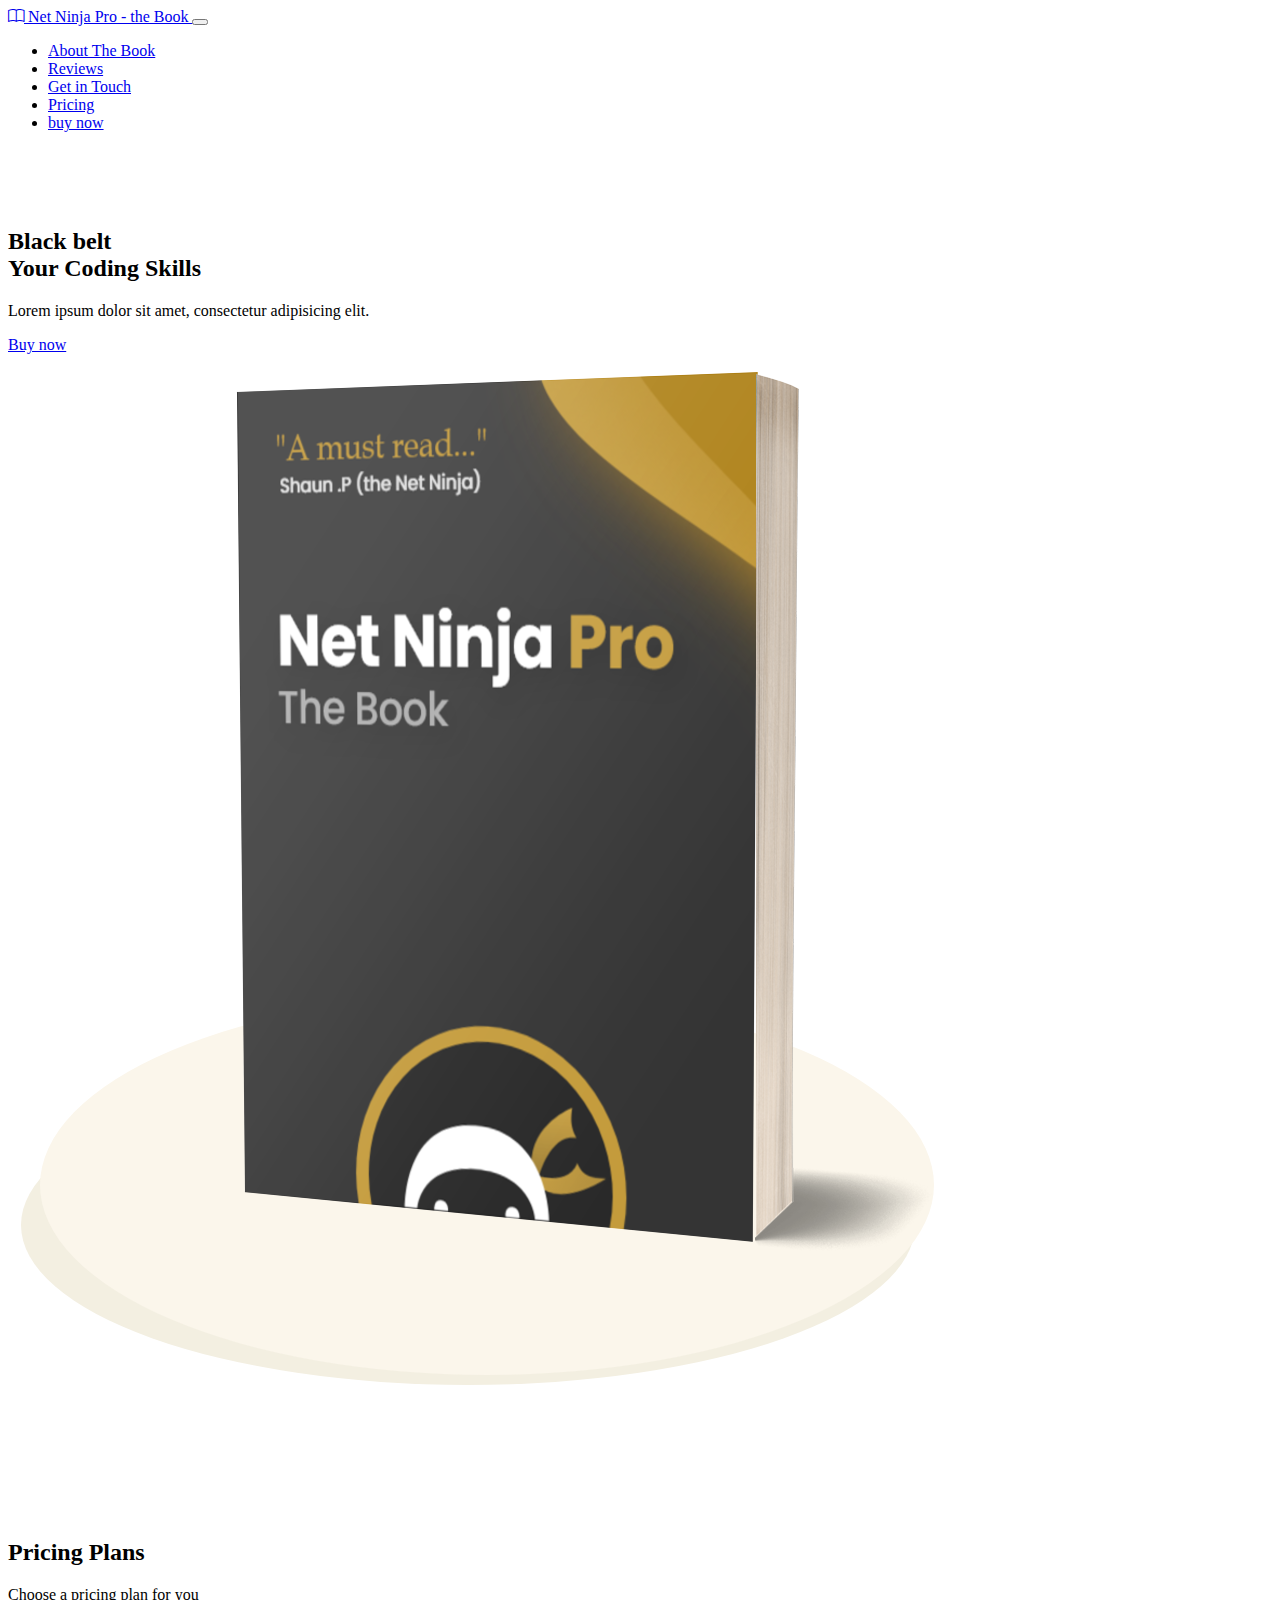
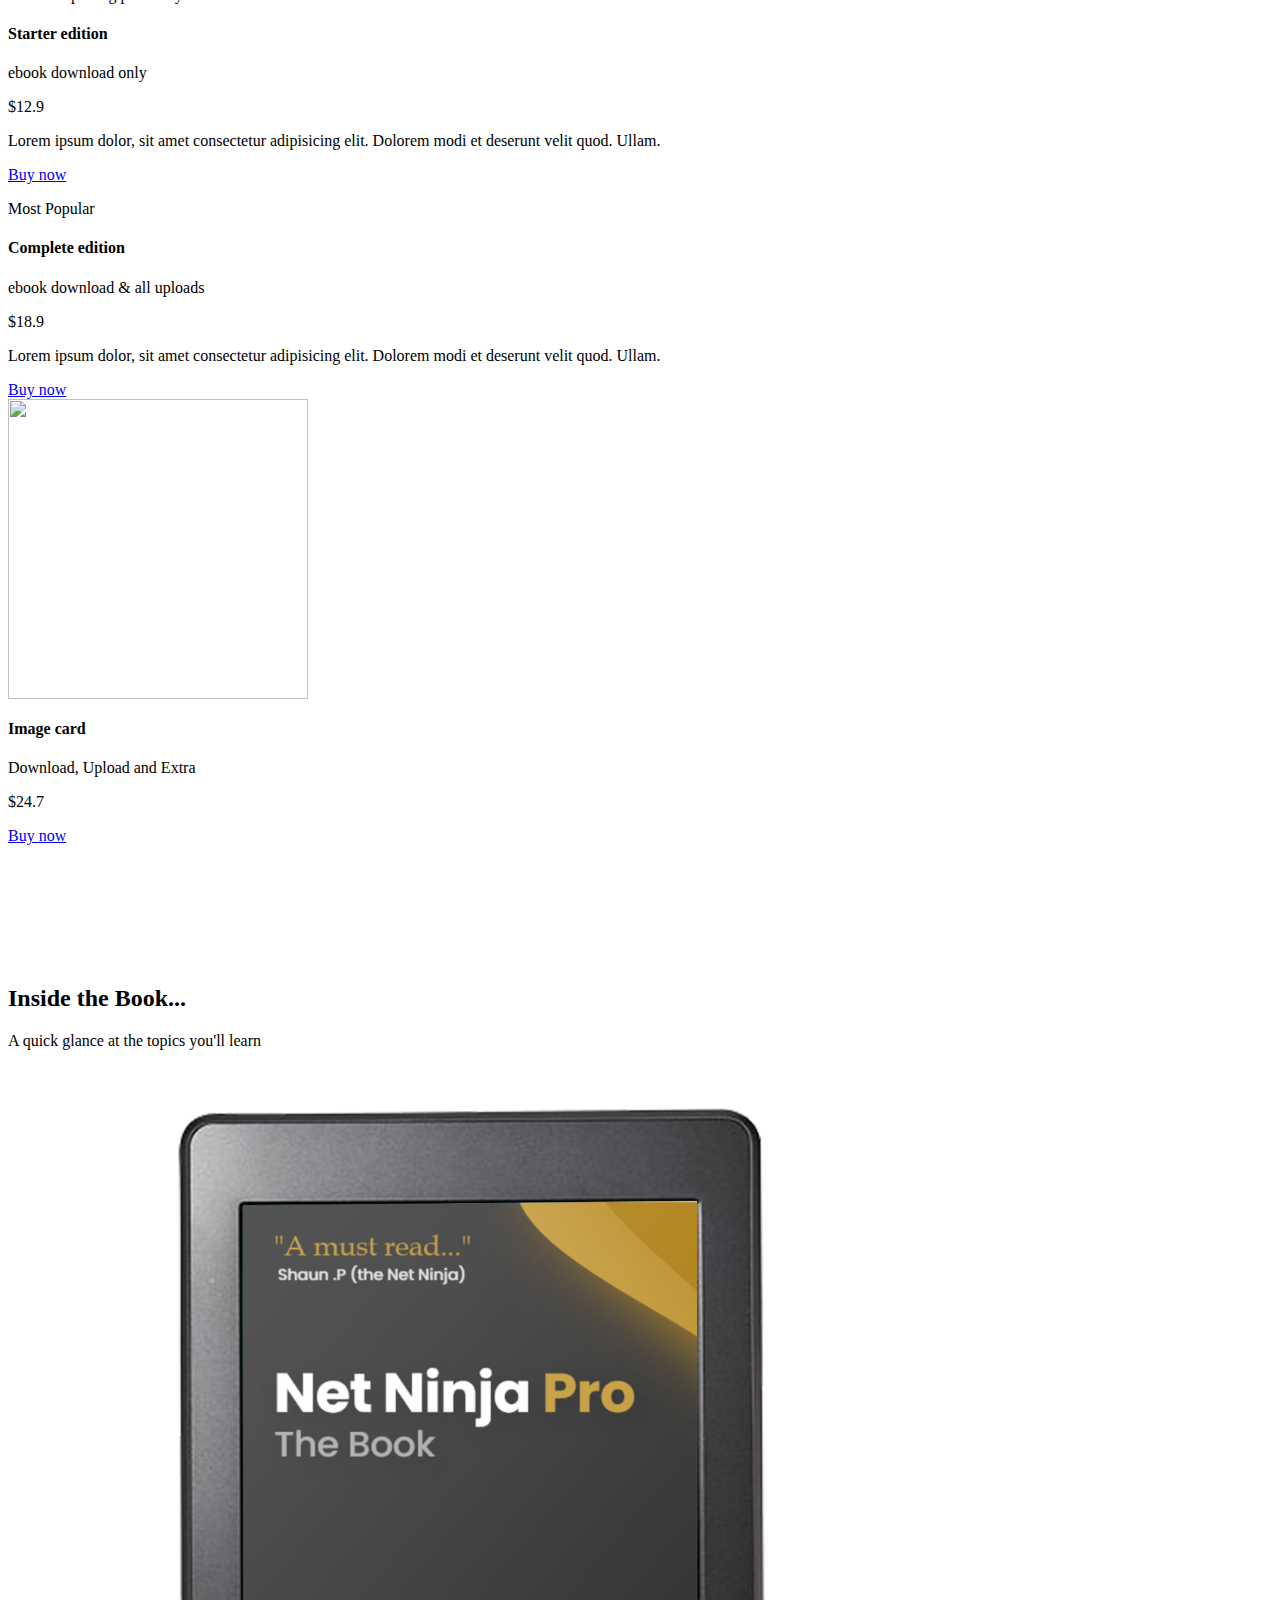
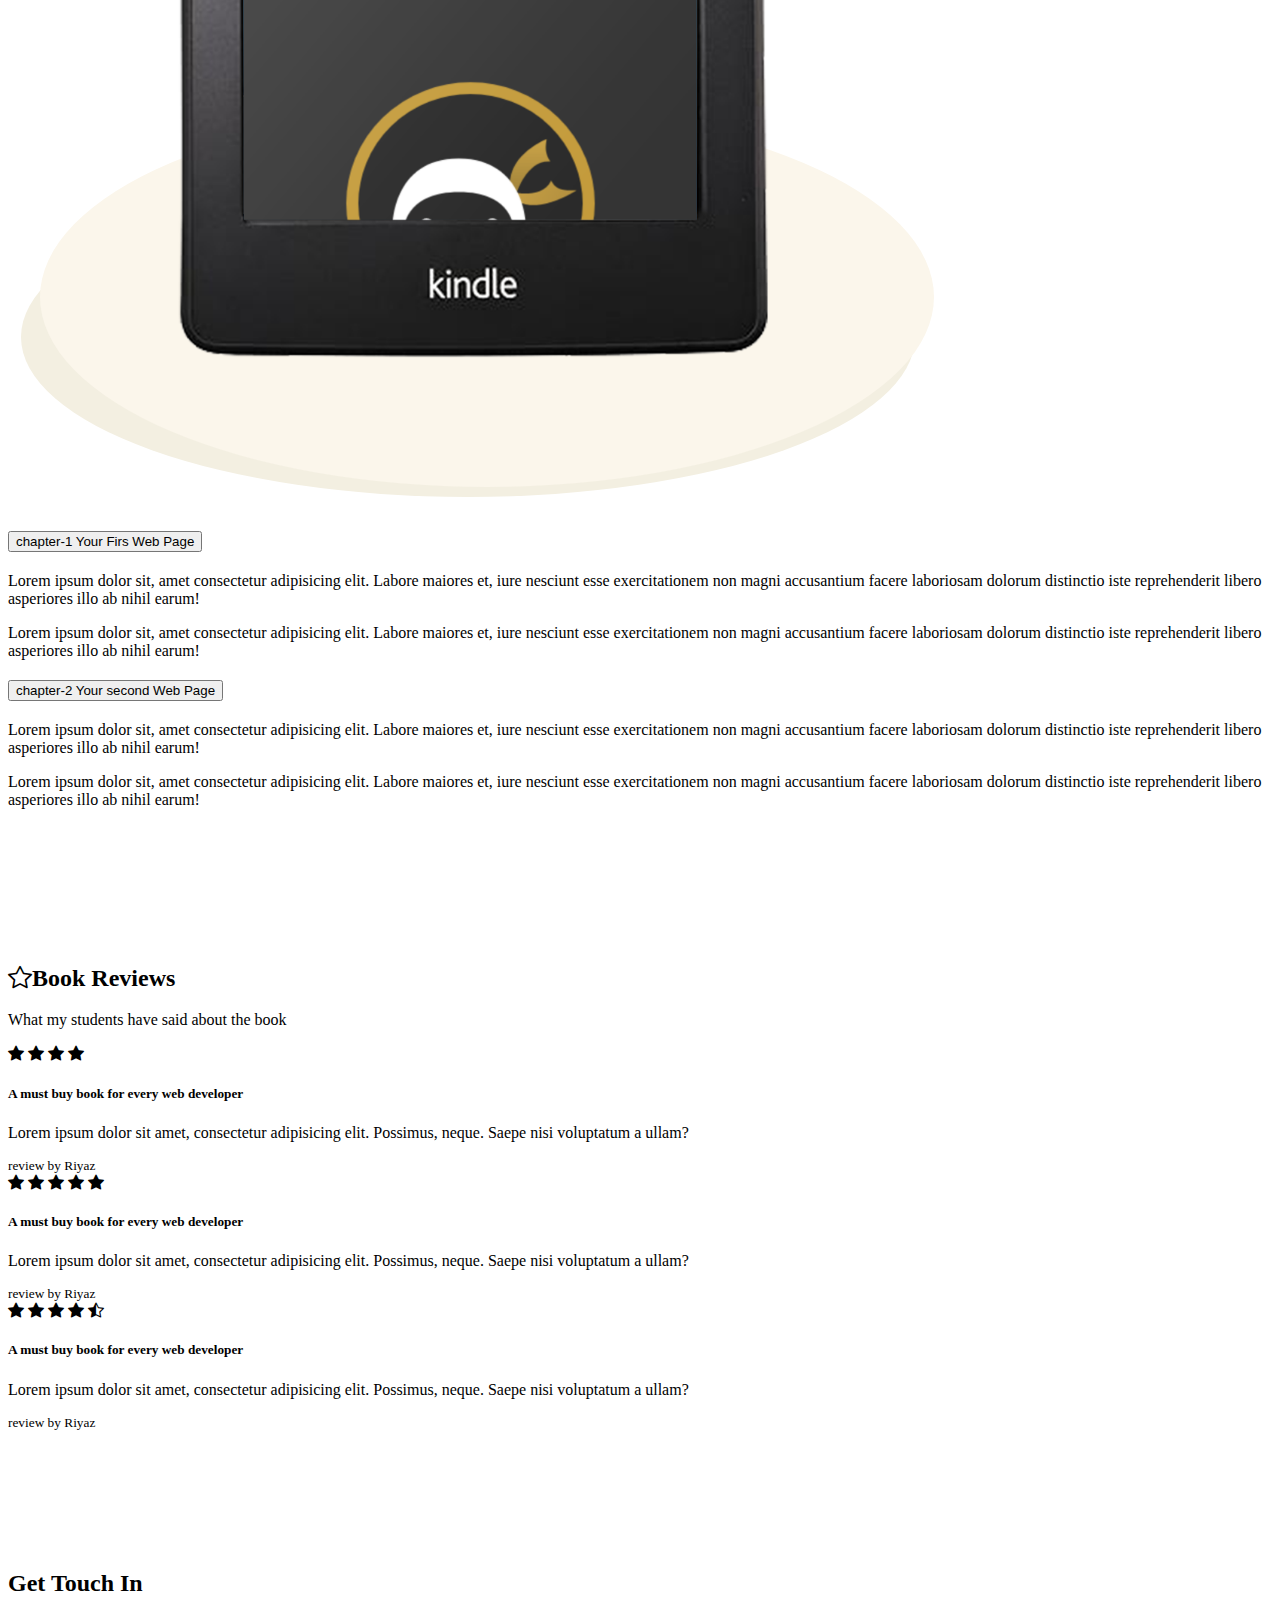
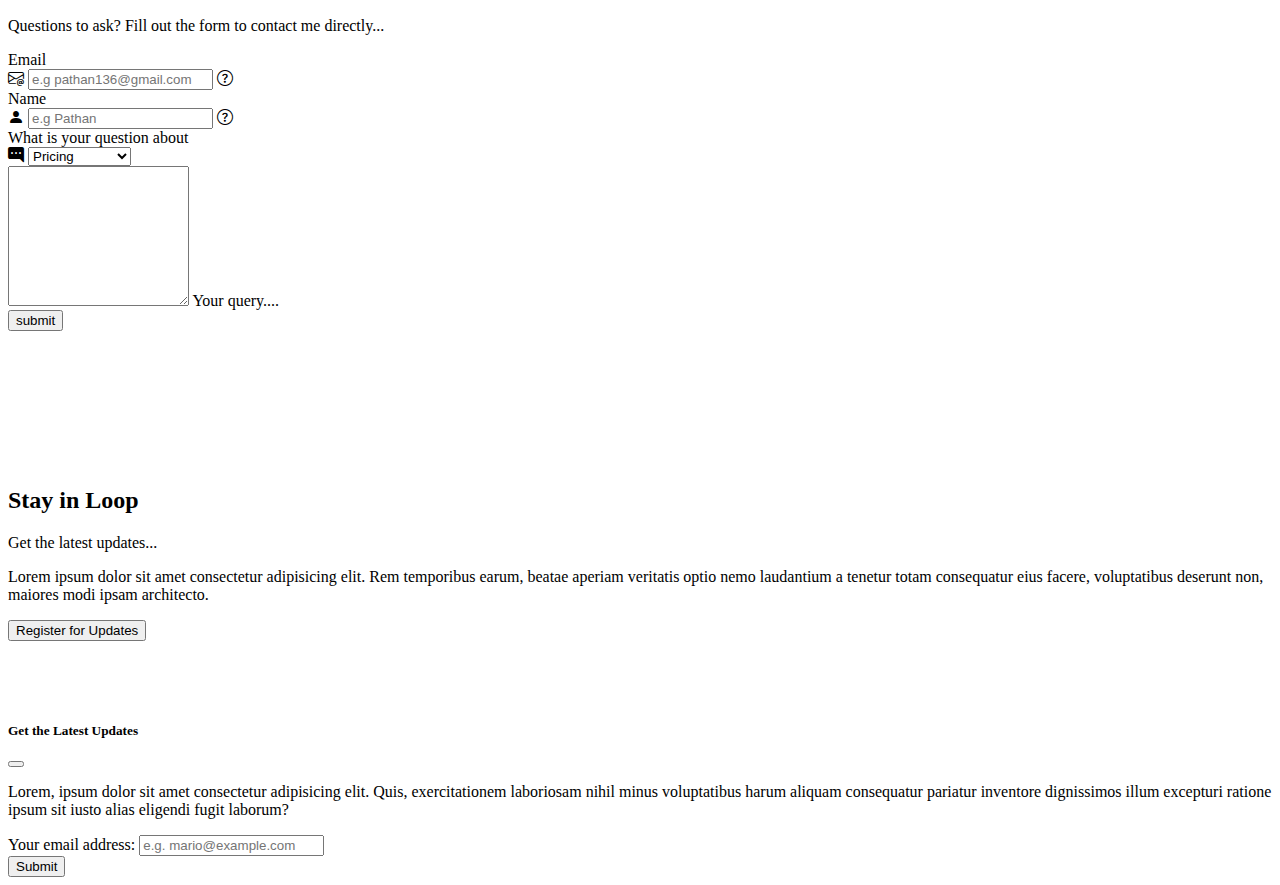
==== index.html @ 3dc1de81 "first commit" ====
<html lang="en">
<head>
    <meta charset="UTF-8">
    <meta name="viewport" content="width=device-width, initial-scale=1.0">
    <title>Net Ninja</title>
    <link href="https://cdn.jsdelivr.net/npm/bootstrap@5.0.2/dist/css/bootstrap.min.css" rel="stylesheet" 
    integrity="sha384-EVSTQN3/azprG1Anm3QDgpJLIm9Nao0Yz1ztcQTwFspd3yD65VohhpuuCOmLASjC" crossorigin="anonymous">
    <link rel="stylesheet" href="https://cdn.jsdelivr.net/npm/bootstrap-icons@1.11.3
    /font/bootstrap-icons.min.css">
    <style>
        section{
            padding: 60px 0;
        }
        .card-img-top {
        width: 300px; /* Set desired width */
        height: 300px; /* Set desired height */
        object-fit: cover; /* Maintain aspect ratio and cover area */
      }
    </style>
</head>
<body>
    
    <!--Nav bar-->
    <nav class="navbar navbar-expand-md navbar-light pb-4">
        <div class="container-lg">
          <!-- navbar brand / title -->
          <a class="navbar-brand" href="#intro">
            <span class="text-secondary fw-bold">
              <i class="bi bi-book"></i>
              Net Ninja Pro - the Book
            </span>
          </a>
          <!-- toggle button for mobile nav -->
          <button class="navbar-toggler" type="button" data-bs-toggle="collapse" 
          data-bs-target="#main-nav" aria-controls="main-nav" aria-expanded="false" aria-label="Toggle navigation">
            <span class="navbar-toggler-icon"></span>
          </button>
    
          <!-- navbar links -->
          <div class="collapse navbar-collapse justify-content-end align-center" id="main-nav">
            <ul class="navbar-nav">
              <li class="nav-item">
                <a class="nav-link" href="#topics">About The Book</a>
              </li>
              <li class="nav-item">
                <a class="nav-link" href="#reviews">Reviews</a>
              </li>
              <li class="nav-item">
                <a class="nav-link" href="#contact">Get in Touch</a>
              </li>
              <li class="nav-item d-md-none">
                <a class="nav-link" href="#pricing">Pricing</a>
              </li>
              <li class="nav-item ms-2 d-none d-md-inline">
                <a class="btn btn-secondary" href="#pricing">buy now</a>
              </li>
              
            </ul>
          </div>
        </div>
      </nav>

    <!--Main image and intro text-->
    <section id = "intro">
        <div class="container-lg">
            <div class="row justify-content-center align-items-center">
                <div class="col-md-5 text-center text-md-start">
                    <h2>
                        <div class="display-2">Black belt</div>
                        <div class="display-5 text-muted">Your Coding Skills</div>
                    </h2>
                    <p class="lead my-4 text-muted">Lorem ipsum dolor sit amet, consectetur adipisicing elit.</p>
                    <a href="#pricing" class="btn btn-lg  btn-outline-primary">Buy now</a>
                </div>
                <div class="col-md-5 text-center d-none d-md-block">
                  <!--tooltips-->
                  <span class="tt" data-bs-placement="bottom" title="Net Ninja Book cover">
                    <img src="/assets/ebook-cover.png" alt="ebook-cover" class="img-fluid">
                  </span>
                </div>
            </div>
        </div>
    </section>

    <!--pricing plans-->
    <section id = "Pricing" class="bg-light">
      <div class="container-lg">
        <div class="text-center">
          <h2>Pricing Plans</h2>
          <p class="lead text-muted">Choose a pricing plan for you</p>
        </div>

        <div class="row align-text-center justify-content-center">
          <div class="col-8 col-lg-4 col-xl-3">
            <div class="card border-0">
              <div class="card-body text-center py-4">
                <h4 class="card-title">Starter edition</h4>
                <p class="lead card-subtitle">ebook download only</p>
                <p class="lead text-primary my-4 display-5">$12.9</p>
                <p class="lead mx-5 card-text d-none d-lg-block">Lorem ipsum dolor, sit amet consectetur adipisicing elit. 
                  Dolorem modi et deserunt velit quod. Ullam.</p>
                <a href="#" class="btn btn-outline-success mt-3">Buy now</a>
              </div>
            </div>
          </div>

          <div class="col-9 col-lg-4">
            <div class="card border-primay border-2">
              <p class="card-header text-primary text-center">Most Popular</p>
              <div class="card-body text-center py-5">
                <h4 class="card-title pt-3">Complete edition</h4>
                <p class="lead card-subtitle">ebook download & all uploads</p>
                <p class="lead text-primary my-4 display-4">$18.9</p>
                <p class="lead mx-5 card-text d-none d-lg-block">Lorem ipsum dolor, sit amet consectetur adipisicing elit. 
                  Dolorem modi et deserunt velit quod. Ullam.</p>
                <a href="#" class="btn btn-outline-success mt-3">Buy now</a>
              </div>
            </div>
          </div>

          <div class="col-8 col-lg-4 col-xl-3">
            <div class="card border-0" style="width: 18rem;">
              <img src="https://rukminim2.flixcart.com/image/850/1000/kngd0nk0/book/r/h/y/indian-economy-for-civil-services-universities-and-other-original-imag24gmktdhnd4y.jpeg?q=90&crop=false" alt="" class="card-img-top">
              <div class="card-body text-center py-4">
                <h4 class="card-title">Image card</h4>
                <p class="lead card-subtitle">Download, Upload and Extra</p>
                <p class="lead text-primary my-4 display-5">$24.7</p>
                <a href="#" class="btn btn-outline-success mt-3">Buy now</a>
              </div>
            </div>
          </div>

        </div>
      </div>
    </section>

    <!--acoordin and glance-->
    <section id="#topics">
      <div class="container-md ">
        <div class="text-center">
          <h2>
            Inside the Book...
          </h2>
          <p class="lead">A quick glance at the topics you'll learn</p>
        </div>

        <div class="row justify-content-around align-items-center my-4 g-5">
          <div class="col-md-4 col-6">
            <img src="/assets/kindle.png" alt="ebook" class="img-fluid">
          </div>

          <div class="col-md-6">
            <!--accordin-->
            <div class="accordion" id="chapters">
              <div class="accordion-item">
                <h2 class="accordion-header" id="heading-1">
                  <button class="accordion-button" type="button" data-bs-toggle="collapse"
                  data-bs-target="#chapter-1" aria-expanded="true" aria-controls="chapter-1">
                  chapter-1 Your Firs Web Page
                  </button>
                </h2>
                <div id="chapter-1" class="accordion-collapse collapse show" aria-labelledby="heading-1"
                data-bs-parent="#chapters">
                    <div class="accordion-body">
                      <p>
                        Lorem ipsum dolor sit, amet consectetur adipisicing elit. 
                        Labore maiores et, iure nesciunt esse exercitationem non magni accusantium facere 
                        laboriosam dolorum distinctio iste reprehenderit libero asperiores illo ab nihil earum!
                      </p>
                      <p>
                        Lorem ipsum dolor sit, amet consectetur adipisicing elit. 
                        Labore maiores et, iure nesciunt esse exercitationem non magni accusantium facere 
                        laboriosam dolorum distinctio iste reprehenderit libero asperiores illo ab nihil earum!
                      </p>
                    </div>
                </div>
              </div>
              <div class="accordion" id="chapters">
                <div class="accordion-item">
                  <h2 class="accordion-header" id="heading-2">
                    <button class="accordion-button" type="button" data-bs-toggle="collapse"
                    data-bs-target="#chapter-2" aria-expanded="true" aria-controls="chapter-1">
                    chapter-2 Your second Web Page
                    </button>
                  </h2>
                  <div id="chapter-2" class="accordion-collapse collapse" aria-labelledby="heading-2"
                  data-bs-parent="#chapters">
                      <div class="accordion-body">
                        <p>
                          Lorem ipsum dolor sit, amet consectetur adipisicing elit. 
                          Labore maiores et, iure nesciunt esse exercitationem non magni accusantium facere 
                          laboriosam dolorum distinctio iste reprehenderit libero asperiores illo ab nihil earum!
                        </p>
                        <p>
                          Lorem ipsum dolor sit, amet consectetur adipisicing elit. 
                          Labore maiores et, iure nesciunt esse exercitationem non magni accusantium facere 
                          laboriosam dolorum distinctio iste reprehenderit libero asperiores illo ab nihil earum!
                        </p>
                      </div>
      
                  </div>
                </div>
              </div>
            </div>
          </div>
        </div>
      </div>
    </section>

    <!--reviews-->
    <section id = "reviews" class="bg-light">
      <div class="container-lg">
        <div class="text-center">
          <h2><i class="bi bi-star"></i>Book Reviews</h2>
          <p class="lead">What my students have said about the book</p>
        </div>

        <div class="row justify-content-center">
          <div class="col-lg-8">
            <div class="list-group">
              <div class="list-group-item py-3 list-group-item-success">
                <div class="pb-2">
                  <i class="bi bi-star-fill"></i>
                  <i class="bi bi-star-fill"></i>
                  <i class="bi bi-star-fill"></i>
                  <i class="bi bi-star-fill"></i>
                </div>
                <h5 class="mb-1">A must buy book for every web developer</h5>
                <p class="lead mb-1">Lorem ipsum dolor sit amet, consectetur adipisicing elit. 
                  Possimus, neque. Saepe nisi voluptatum a ullam?</p>
                <small>review by Riyaz</small>
              </div>
              <div class="list-group-item py-3 list-group-item-primary">
                <div class="pb-2">
                  <i class="bi bi-star-fill"></i>
                  <i class="bi bi-star-fill"></i>
                  <i class="bi bi-star-fill"></i>
                  <i class="bi bi-star-fill"></i>
                  <i class="bi bi-star-fill"></i>
                </div>
                <h5 class="mb-1">A must buy book for every web developer</h5>
                <p class="lead mb-1">Lorem ipsum dolor sit amet, consectetur adipisicing elit. 
                  Possimus, neque. Saepe nisi voluptatum a ullam?</p>
                <small>review by Riyaz</small>
              </div>
              <div class="list-group-item py-3 list-group-item-info">
                <div class="pb-2">
                  <i class="bi bi-star-fill"></i>
                  <i class="bi bi-star-fill"></i>
                  <i class="bi bi-star-fill"></i>
                  <i class="bi bi-star-fill"></i>
                  <i class="bi bi-star-half"></i>
                </div>
                <h5 class="mb-1">A must buy book for every web developer</h5>
                <p class="lead mb-1">Lorem ipsum dolor sit amet, consectetur adipisicing elit. 
                  Possimus, neque. Saepe nisi voluptatum a ullam?</p>
                <small>review by Riyaz</small>
              </div>
            </div>
          </div>
        </div>
      </div>
    </section>

    <!--Contact form-->
    <section id="contact">
      <div class="container-lg">
        <div class="text-center">
          <h2>Get Touch In</h2>
          <p class="lead">Questions to ask? Fill out the form to contact me directly...</p>
        </div>
        <div class="row justify-content-center my-5">
          <div class="col-lg-6">
            <form action="">

              <label for="email" class="form-label mt-4">Email</label>
              <div class="mb-4 input-group">
                <span class="input-group-text">
                  <i class="bi bi-envelope-at"></i>
                </span>
                <input type="email" class="form-control" id="email" placeholder="e.g pathan136@gmail.com">
                <!--tooltip-->
                <span class="input-group-text">
                  <span class="tt" data-bs-placement="bottom" title="Enter the email">
                    <i class="bi bi-question-circle text-muted"></i>
                  </span>
                </span>
              </div>
              
              
              <label for="name" class="form-label">Name</label>
              <div class="mb-4 input-group">
                <span class="input-group-text">
                  <i class="bi bi-person-fill"></i>
                </span>
                <input type="text" class="form-control" id="name" placeholder="e.g Pathan">
                <!--tooltip-->
                <span class="input-group-text">
                  <span class="tt" data-bs-placement="bottom" title="Enter your name">
                    <i class="bi bi-question-circle text-muted"></i>
                  </span>
                </span>
              </div>

              <label for="subject" class="form-label">What is your question about</label>
              <div class="mb-4 input-group">
                <span class="input-group-text">
                  <i class="bi bi-chat-right-dots-fill"></i>
                </span>
                <select class="form-select" id="subject">
                  <option value="pricing" selected>Pricing</option>
                  <option value="content">content query</option>
                  <option value="other">other query</option>
                </select>
              </div>
              
              
              <div class="form-floating my-5">
                <textarea  id="query" class="form-control" style="height: 140px;"></textarea>
                <label for="query">Your query....</label>
              </div>

              <div class="mb-4 text-center">
                <button type="submit" class="btn btn-outline-secondary">submit</button>
              </div>
              
            </form>
          </div>
        </div>
      </div>
    </section>

    <!--Alert Model-->
    <section class="bg-light">
      <div class="container">
        <div class="text-center">
          <h2>Stay in Loop</h2>
          <p class="lead">Get the latest updates...</p>
        </div>
        <div class="row justify-content-center">
          <div class="col-md-8 text-center">
            <p class="lead">Lorem ipsum dolor sit amet consectetur adipisicing elit. 
              Rem temporibus earum, beatae aperiam veritatis optio nemo laudantium a 
              tenetur totam consequatur eius facere, voluptatibus deserunt non, 
              maiores modi ipsam architecto.</p>
            <button class="btn btn-primary" data-bs-toggle="modal" data-bs-target="#reg-modal">
              Register for Updates
            </button>
          </div>
        </div>
      </div>
    </section>

    <!-- modal itself -->
  <div class="modal fade" id="reg-modal" tabindex="-1" aria-labelledby="modal-title" aria-hidden="true">
    <div class="modal-dialog">
      <div class="modal-content">
        <div class="modal-header">
          <h5 class="modal-title" id="modal-title">Get the Latest Updates</h5>
          <button type="button" class="btn-close" data-bs-dismiss="modal" aria-label="Close"></button>
        </div>
        <div class="modal-body">
          <p>Lorem, ipsum dolor sit amet consectetur adipisicing elit. Quis, exercitationem laboriosam nihil minus voluptatibus harum aliquam consequatur pariatur inventore dignissimos illum excepturi ratione ipsum sit iusto alias eligendi fugit laborum?</p>
          <label for="modal-email" class="form-label">Your email address:</label>
          <input type="text" class="form-control" id="modal-email" placeholder="e.g. mario@example.com">
        </div>
        <div class="modal-footer">
          <button type="button" class="btn btn-primary">Submit</button>
        </div>
      </div>
    </div>
  </div>

    <script src="https://cdn.jsdelivr.net/npm/bootstrap@5.0.2/dist/js/bootstrap.bundle.min.js" 
    integrity="sha384-MrcW6ZMFYlzcLA8Nl+NtUVF0sA7MsXsP1UyJoMp4YLEuNSfAP+JcXn/tWtIaxVXM" crossorigin="anonymous"></script>

    <script>
      const tooltips = document.querySelectorAll('.tt')
      tooltips.forEach(t => {
        new bootstrap.Tooltip(t)
      })
    </script>
</body>
</html>
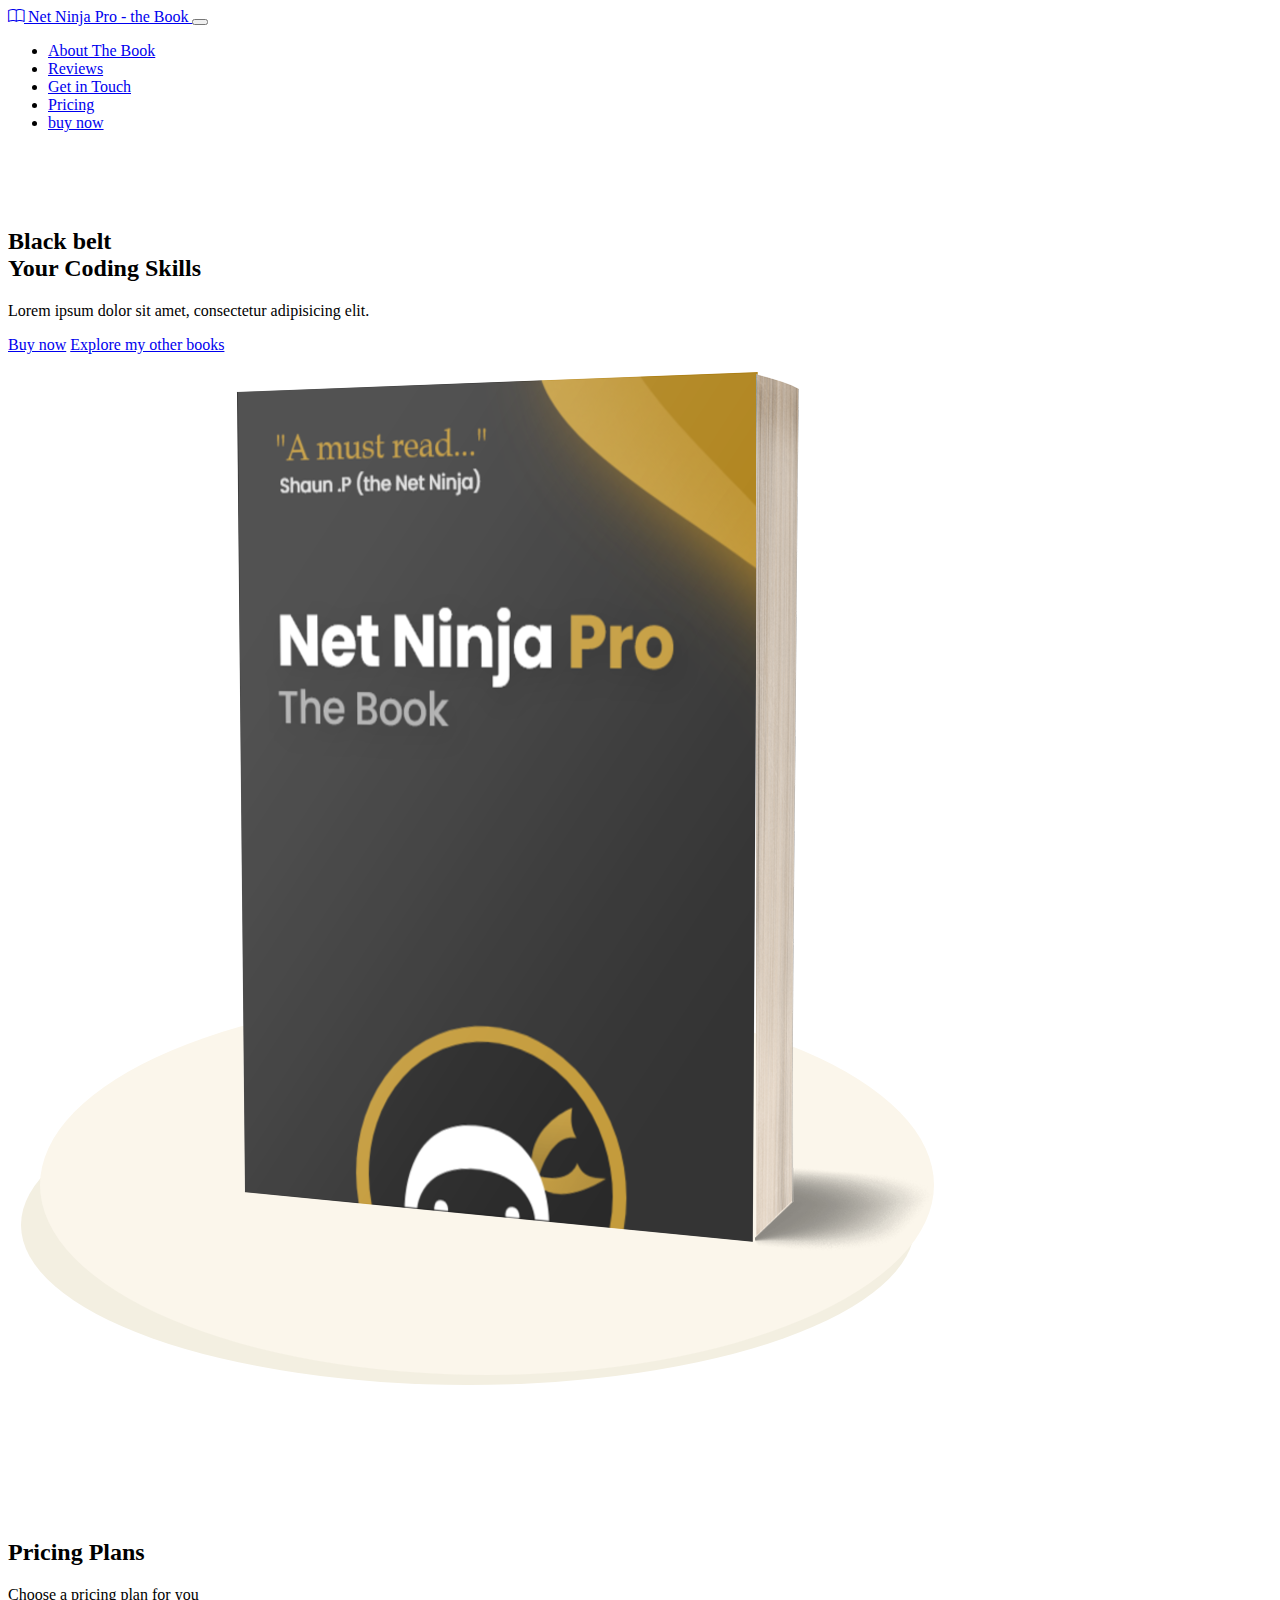
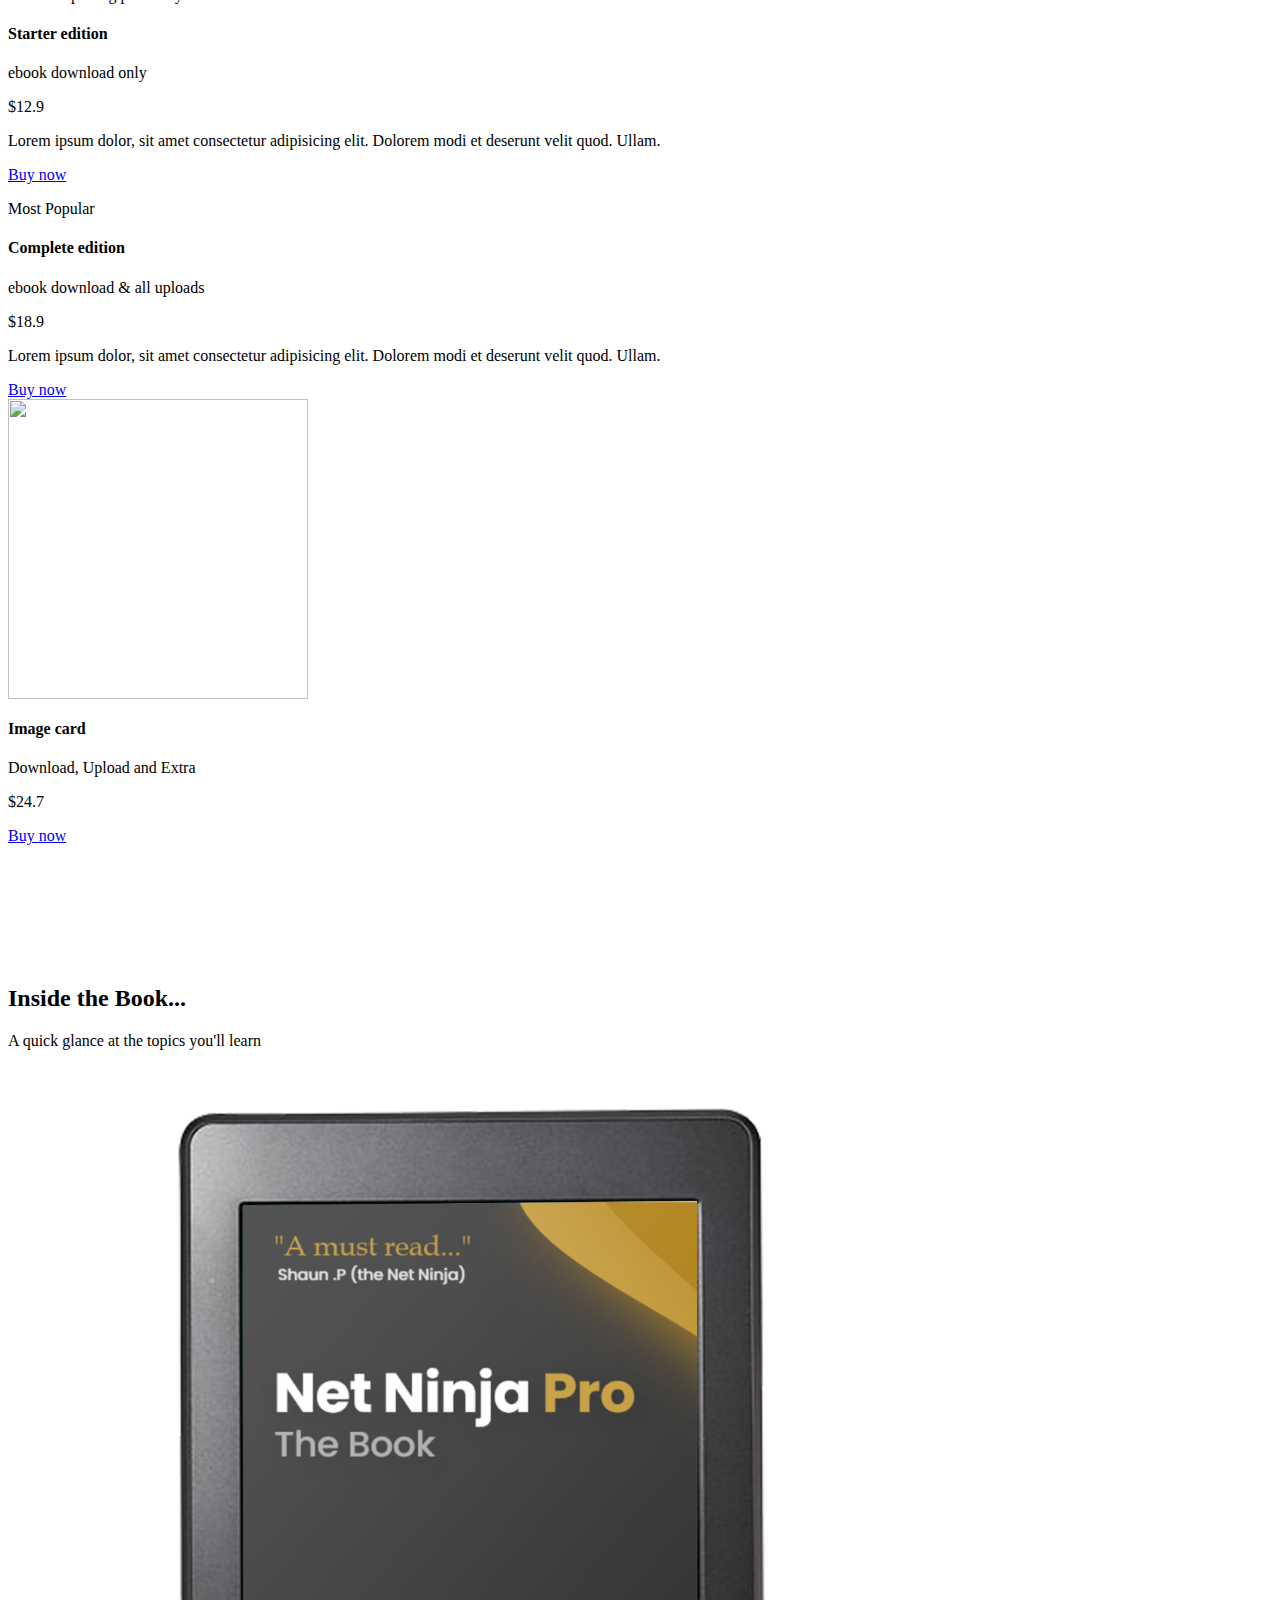
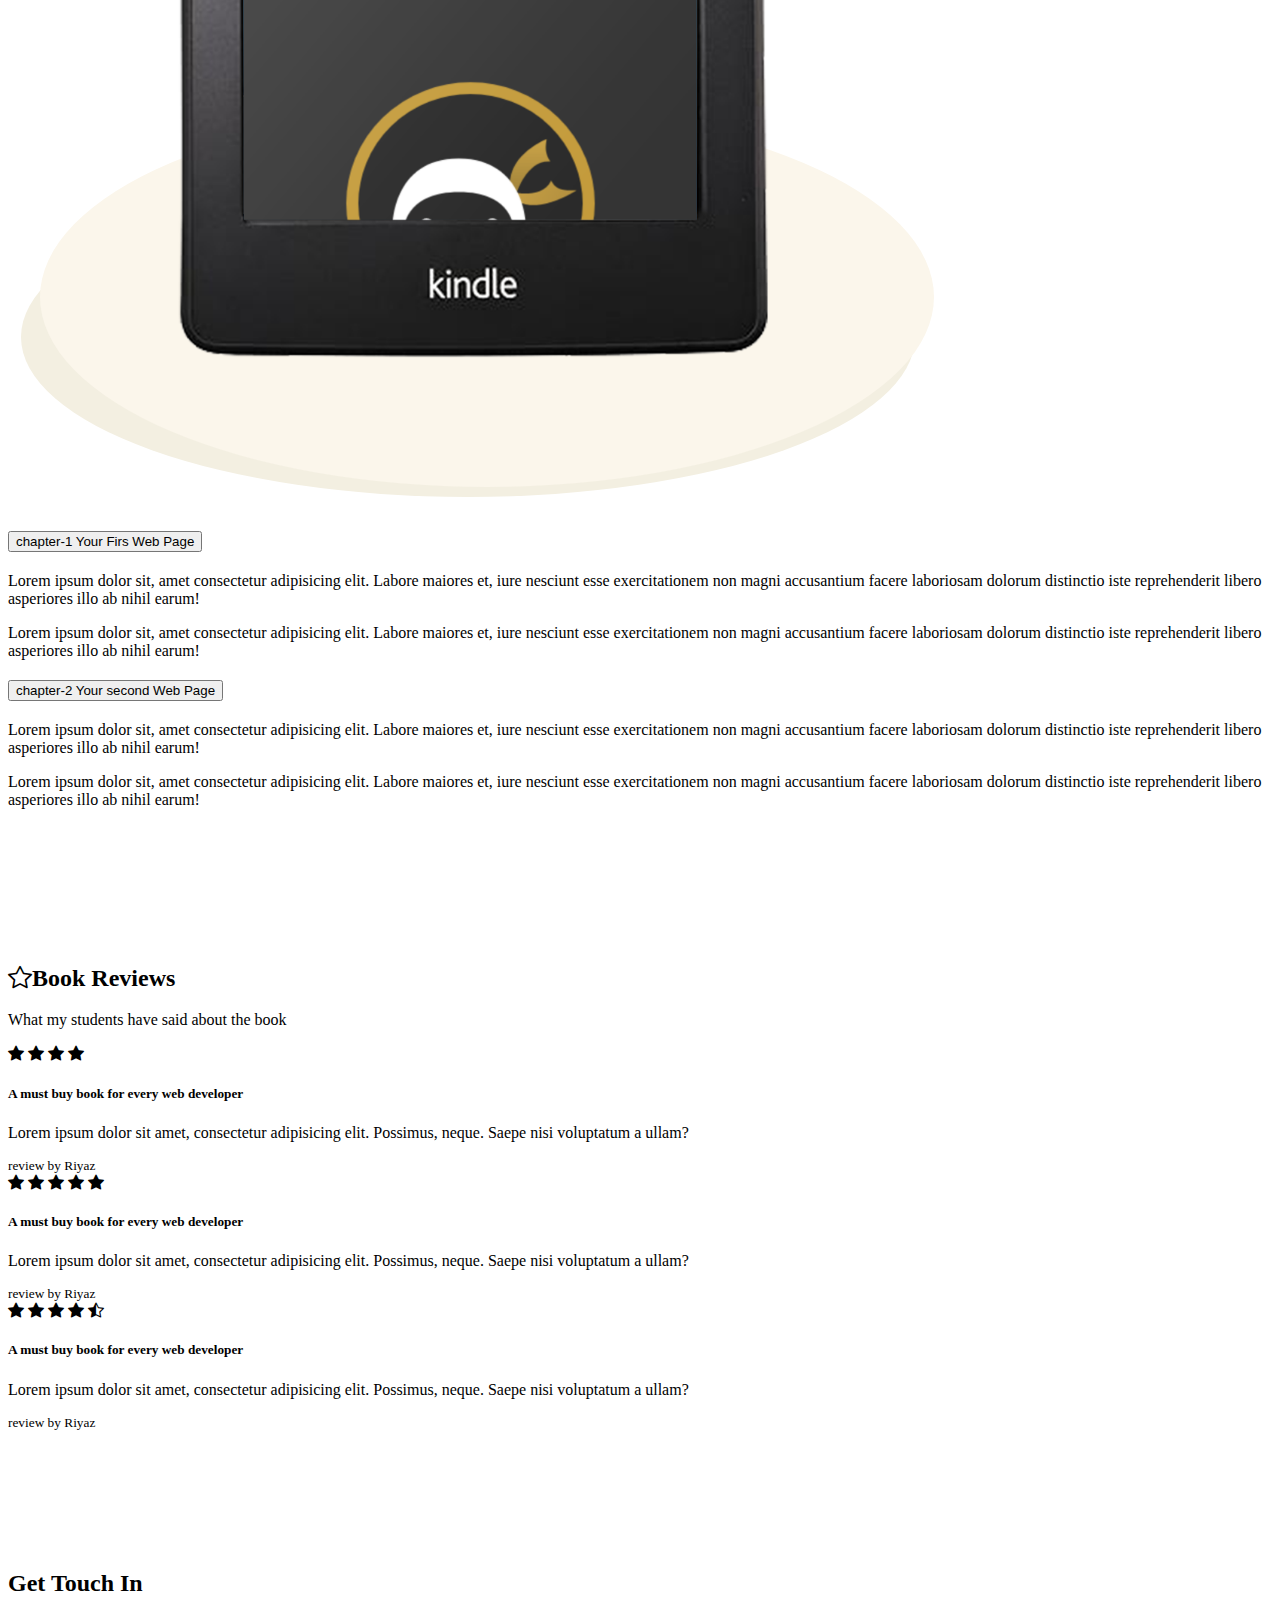
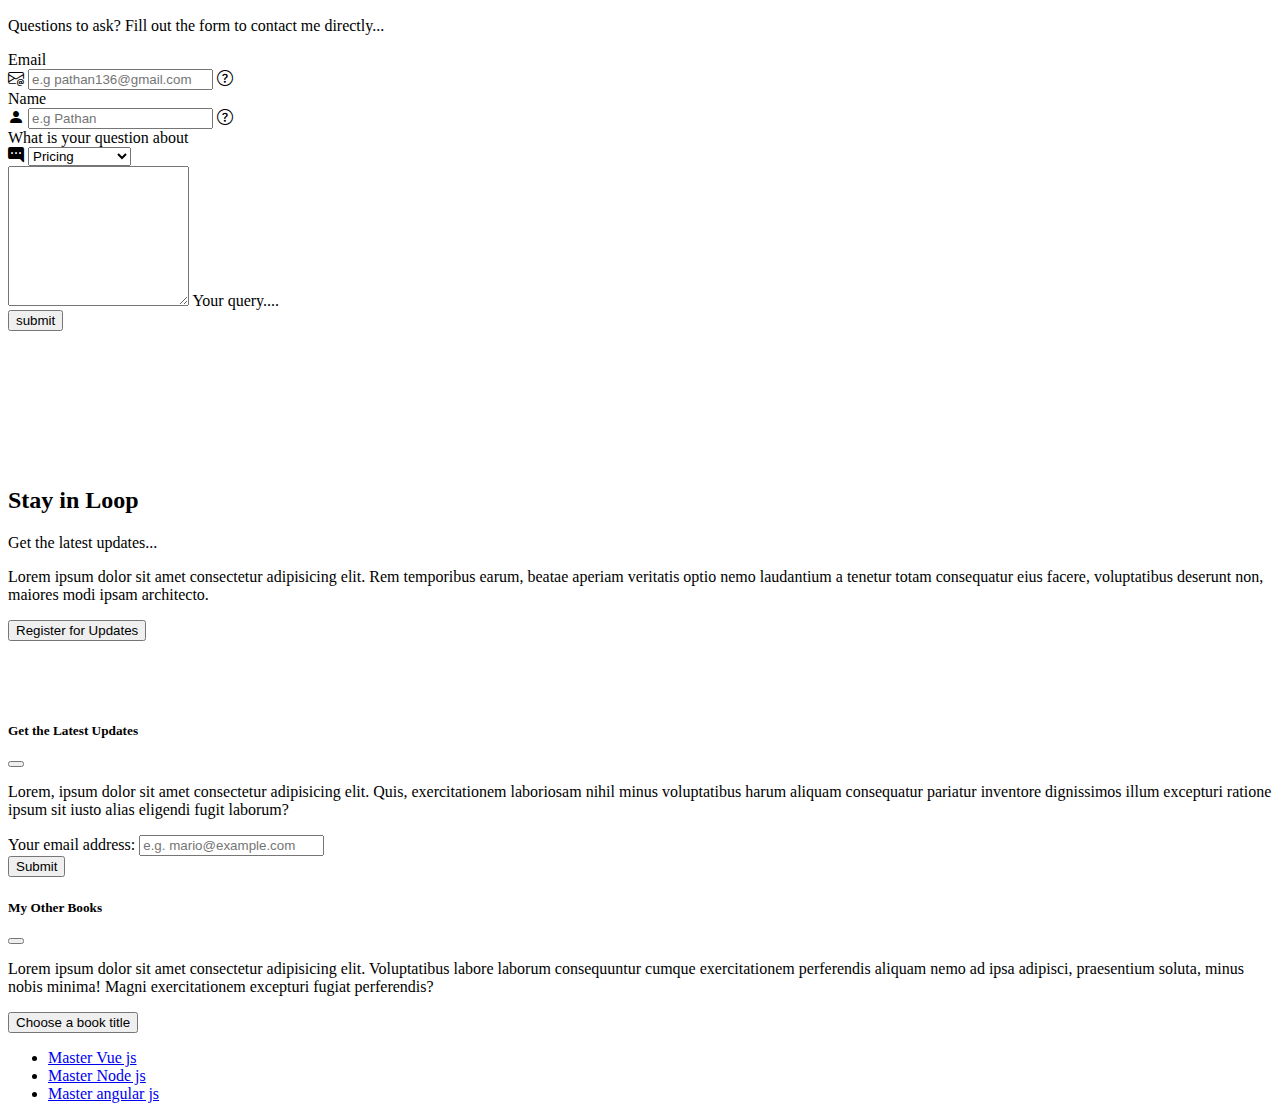
==== commit ace94dfb: "dropdowns" ====
--- a/index.html
+++ b/index.html
@@ -71,6 +71,12 @@
                     </h2>
                     <p class="lead my-4 text-muted">Lorem ipsum dolor sit amet, consectetur adipisicing elit.</p>
                     <a href="#pricing" class="btn btn-lg  btn-outline-primary">Buy now</a>
+                    <!--offcanvas  / open sidebar-->
+                    <a href="#sidebar" class=" d-block mt-3" 
+                    data-bs-toggle="offcanvas"
+                    role="button" aria-controls="sidebar">
+                    Explore my other books
+                  </a>
                 </div>
                 <div class="col-md-5 text-center d-none d-md-block">
                   <!--tooltips-->
@@ -365,9 +371,39 @@
           <input type="text" class="form-control" id="modal-email" placeholder="e.g. mario@example.com">
         </div>
         <div class="modal-footer">
-          <button type="button" class="btn btn-primary">Submit</button>
-        </div>
-      </div>
+          <button type="button" class="btn btn-outline-success">Submit</button>
+        </div>
+      </div>
+    </div>
+  </div>
+
+  <!--Offcanvas-->
+  <div class="offcanvas offcanvas-start" tabindex="-1" id="sidebar" aria-labelledby="sidebar-label">
+    <div class="offcanvas-header">
+      <h5 class="offcanvas-title" id="sidebar-label">
+        My Other Books
+      </h5>
+      <button type="button" class="btn-close" data-bs-dismiss="offcanvas"
+      aria-label="close"></button>
+    </div>
+    
+    <div class="offcanvas-body">
+      <p>Lorem ipsum dolor sit amet consectetur adipisicing elit. 
+        Voluptatibus labore laborum consequuntur cumque exercitationem perferendis aliquam nemo 
+        ad ipsa adipisci, praesentium soluta, minus nobis minima! Magni 
+        exercitationem excepturi fugiat perferendis?</p>
+
+        <!--dropdown-->
+        <div class="dropdown mt-3">
+           <button class="btn btn-secondary dropdown-toggle" id="book-dropdown" data-bs-toggle="dropdown"
+           type="button">Choose a book title</button>
+
+          <ul class="dropdown-menu" aria-labelledby="book-dropdown">
+            <li><a href="#" class="dropdown-item">Master Vue js</a></li>
+            <li><a href="#" class="dropdown-item">Master Node js</a></li>
+            <li><a href="#" class="dropdown-item">Master angular js</a></li>
+          </ul>
+        </div>
     </div>
   </div>
 
